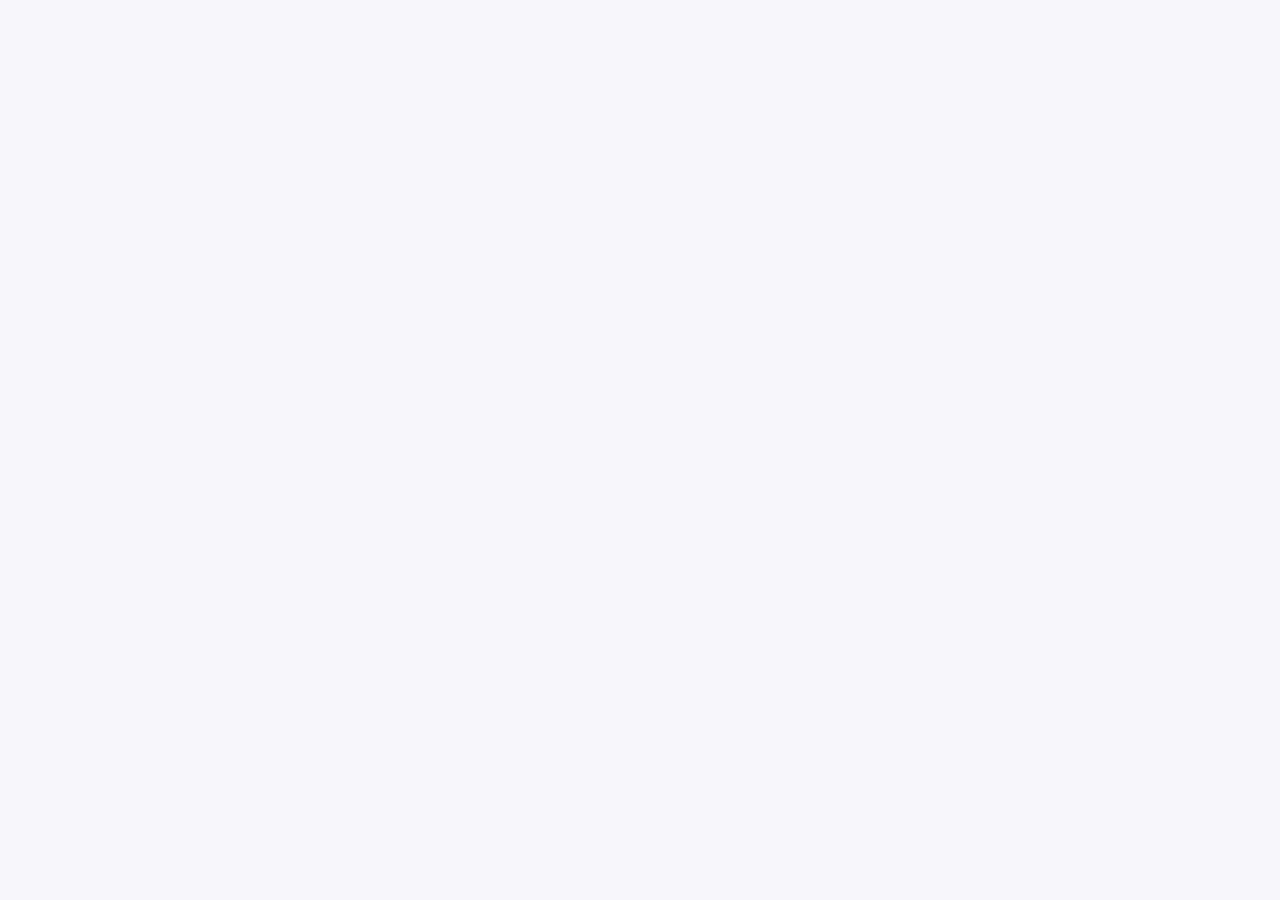
==== index.html @ bd291a1d "Create index.html" ====
<!doctype html><html lang="es"><head><meta charset="UTF-8"><meta name="viewport" content="width=device-width, initial-scale=1.0"><meta name="description" content="HotelManager, administración hotelera local y profesional."><title>HotelManager</title><link rel="stylesheet" href="./css/reset.css"><link rel="stylesheet" href="./css/variables.css"><link rel="stylesheet" href="./css/global.css"><link rel="stylesheet" href="./css/layout.css"><link rel="stylesheet" href="./css/components.css"><link rel="stylesheet" href="./css/responsive.css"></head><body><div id="app" aria-live="polite"></div><script type="module" src="./js/app.js"></script></body></html>
---- css/variables.css ----
:root{--primary:#2563eb;--primary-dark:#1d4ed8;--background:#f5f7fb;--surface:#fff;--surface-soft:#f8fafc;--text:#172033;--muted:#64748b;--border:#e2e8f0;--success:#0f9f6e;--warning:#c98214;--danger:#d14343;--info:#4778cf;--radius-sm:8px;--radius-md:14px;--radius-lg:20px;--shadow:0 8px 24px rgba(15,23,42,.06)}
---- css/global.css ----
body{background:var(--background);color:var(--text);font-size:14px}h1,h2,h3,p{margin:0}h1{font-size:26px;letter-spacing:-.03em}h2{font-size:18px}h3{font-size:15px}.muted{color:var(--muted)}.stack{display:grid;gap:16px}.row{display:flex;align-items:center;gap:10px}.between{justify-content:space-between}.right{text-align:right}.hidden{display:none!important}.sr-only{position:absolute;width:1px;height:1px;overflow:hidden;clip:rect(0,0,0,0)}
---- css/layout.css ----
.shell{display:flex;min-height:100vh}.sidebar{width:254px;background:#12213b;color:#dbe6f4;padding:22px 14px;flex:none}.brand{display:flex;align-items:center;gap:10px;font-weight:800;font-size:18px;padding:0 12px 28px}.brand-mark{display:grid;place-items:center;width:34px;height:34px;border-radius:10px;background:#3b82f6;color:#fff}.nav-group{margin:18px 8px 8px;color:#8295b2;font-size:11px;font-weight:700;text-transform:uppercase;letter-spacing:.08em}.nav-link{display:flex;align-items:center;gap:10px;width:100%;padding:10px 12px;border-radius:9px;color:#b9c7da;border:0;background:transparent;text-align:left;margin:2px 0}.nav-link:hover,.nav-link.active{background:#20385d;color:#fff}.main{flex:1;min-width:0}.topbar{height:74px;background:var(--surface);border-bottom:1px solid var(--border);display:flex;justify-content:space-between;align-items:center;padding:0 30px}.content{padding:30px;max-width:1600px;margin:auto}.page-head{display:flex;justify-content:space-between;gap:16px;align-items:flex-start;margin-bottom:24px}.grid{display:grid;gap:16px}.grid-4{grid-template-columns:repeat(4,minmax(0,1fr))}.grid-3{grid-template-columns:repeat(3,minmax(0,1fr))}.grid-2{grid-template-columns:repeat(2,minmax(0,1fr))}
---- css/components.css ----
.card{background:var(--surface);border:1px solid var(--border);border-radius:var(--radius-md);box-shadow:var(--shadow);padding:20px}.stat{display:flex;align-items:flex-start;justify-content:space-between}.stat-value{font-size:27px;font-weight:800;margin-top:8px}.stat-icon{width:38px;height:38px;border-radius:10px;display:grid;place-items:center;background:#e9f0ff;color:var(--primary);font-size:18px}.btn{border:1px solid var(--border);border-radius:9px;padding:10px 14px;background:var(--surface);color:var(--text);font-weight:650}.btn:hover{border-color:#b5c4db}.btn-primary{background:var(--primary);border-color:var(--primary);color:white}.btn-primary:hover{background:var(--primary-dark)}.btn-danger{color:var(--danger)}.btn-sm{padding:7px 10px;font-size:12px}.toolbar{display:flex;gap:10px;flex-wrap:wrap}.input,.select,.textarea{width:100%;border:1px solid var(--border);border-radius:9px;background:#fff;padding:10px 12px;color:var(--text);outline:none}.input:focus,.select:focus,.textarea:focus{border-color:var(--primary);box-shadow:0 0 0 3px #dbeafe}.textarea{min-height:82px;resize:vertical}.field{display:grid;gap:6px}.field label{font-size:12px;font-weight:700;color:#45556e}.form-grid{display:grid;grid-template-columns:repeat(2,minmax(0,1fr));gap:14px}.form-grid .full{grid-column:1/-1}.table-wrap{overflow:auto}.data-table th{color:var(--muted);font-size:11px;text-align:left;text-transform:uppercase;letter-spacing:.06em;background:var(--surface-soft)}.data-table th,.data-table td{padding:13px 12px;border-bottom:1px solid var(--border);white-space:nowrap}.data-table td{font-size:13px}.badge{display:inline-flex;align-items:center;border-radius:999px;padding:4px 8px;font-size:11px;font-weight:750}.badge-success{background:#def7ec;color:#08734f}.badge-warning{background:#fff3d5;color:#95610b}.badge-danger{background:#fee4e2;color:#a83232}.badge-info{background:#e5efff;color:#2e5eaa}.badge-neutral{background:#edf1f5;color:#536174}.empty{text-align:center;padding:36px;color:var(--muted)}.empty strong{display:block;color:var(--text);margin-bottom:5px}.modal-backdrop{position:fixed;inset:0;background:rgba(15,23,42,.42);display:grid;place-items:center;padding:16px;z-index:20}.modal{background:#fff;border-radius:16px;width:min(680px,100%);max-height:90vh;overflow:auto;padding:22px;box-shadow:0 20px 60px rgba(15,23,42,.22)}.modal-head{display:flex;justify-content:space-between;align-items:center;margin-bottom:18px}.close{background:transparent;border:0;font-size:22px;color:var(--muted)}.toast-stack{position:fixed;right:20px;bottom:20px;display:grid;gap:10px;z-index:40}.toast{padding:13px 16px;border-radius:10px;background:#16243b;color:#fff;box-shadow:var(--shadow);max-width:340px}.toast.success{background:#08734f}.toast.error{background:#a83232}.kpi-list{display:grid;gap:12px}.kpi-item{display:flex;justify-content:space-between;padding:10px 0;border-bottom:1px solid var(--border)}.room-grid{display:grid;grid-template-columns:repeat(auto-fill,minmax(150px,1fr));gap:12px}.room-tile{border:1px solid var(--border);border-radius:12px;padding:14px;background:var(--surface-soft)}.room-tile strong{display:block;font-size:18px}.room-tile small{display:block;color:var(--muted);margin-top:5px}
---- css/responsive.css ----
@media(max-width:1000px){.grid-4{grid-template-columns:repeat(2,minmax(0,1fr))}.sidebar{width:220px}.content{padding:22px}}@media(max-width:720px){.shell{display:block}.sidebar{position:fixed;inset:0 auto 0 -260px;width:250px;z-index:30;transition:transform .2s}.sidebar.open{transform:translateX(260px)}.topbar{height:64px;padding:0 16px}.content{padding:18px}.page-head{display:block}.page-head .toolbar{margin-top:14px}.grid-4,.grid-3,.grid-2,.form-grid{grid-template-columns:1fr}.form-grid .full{grid-column:auto}.mobile-menu{display:block!important}.hide-mobile{display:none}.brand{padding-bottom:18px}}@media(min-width:721px){.mobile-menu{display:none}}
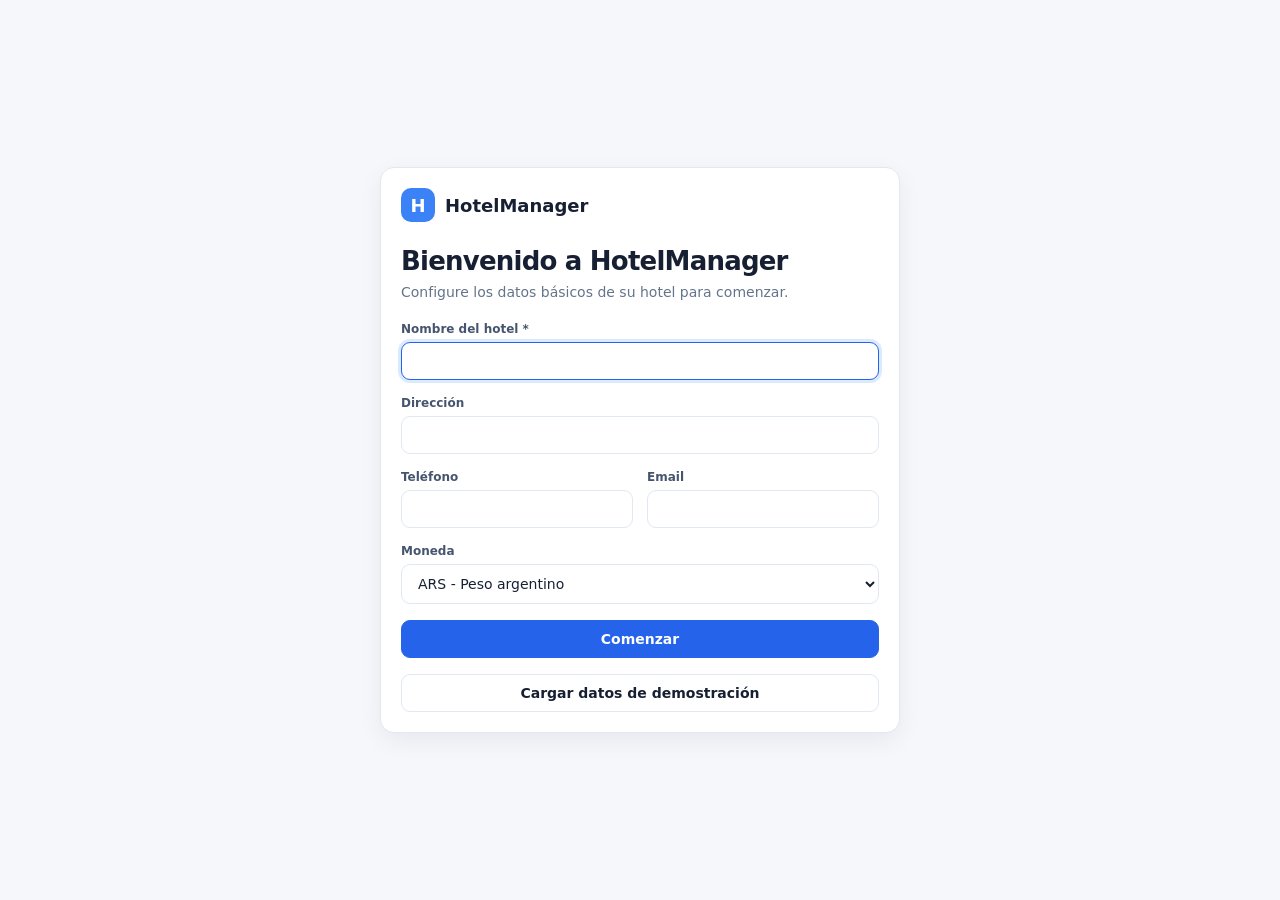
==== commit 05cf0c8e: "Update index.html" ====
--- a/index.html
+++ b/index.html
@@ -1 +1,5 @@
-<!doctype html><html lang="es"><head><meta charset="UTF-8"><meta name="viewport" content="width=device-width, initial-scale=1.0"><meta name="description" content="HotelManager, administración hotelera local y profesional."><title>HotelManager</title><link rel="stylesheet" href="./css/reset.css"><link rel="stylesheet" href="./css/variables.css"><link rel="stylesheet" href="./css/global.css"><link rel="stylesheet" href="./css/layout.css"><link rel="stylesheet" href="./css/components.css"><link rel="stylesheet" href="./css/responsive.css"></head><body><div id="app" aria-live="polite"></div><script type="module" src="./js/app.js"></script></body></html>
+<!doctype html>
+<html lang="es">
+<head><meta charset="UTF-8"><meta name="viewport" content="width=device-width, initial-scale=1.0"><meta name="description" content="HotelManager, administración hotelera local y profesional."><title>HotelManager</title><link rel="stylesheet" href="./css/reset.css"><link rel="stylesheet" href="./css/variables.css"><link rel="stylesheet" href="./css/global.css"><link rel="stylesheet" href="./css/layout.css"><link rel="stylesheet" href="./css/components.css"><link rel="stylesheet" href="./css/responsive.css"></head>
+<body><div id="app" aria-live="polite"></div><script type="module" src="./js/app.js"></script><script type="module" src="./js/compat/reservationForm.js"></script></body>
+</html>
